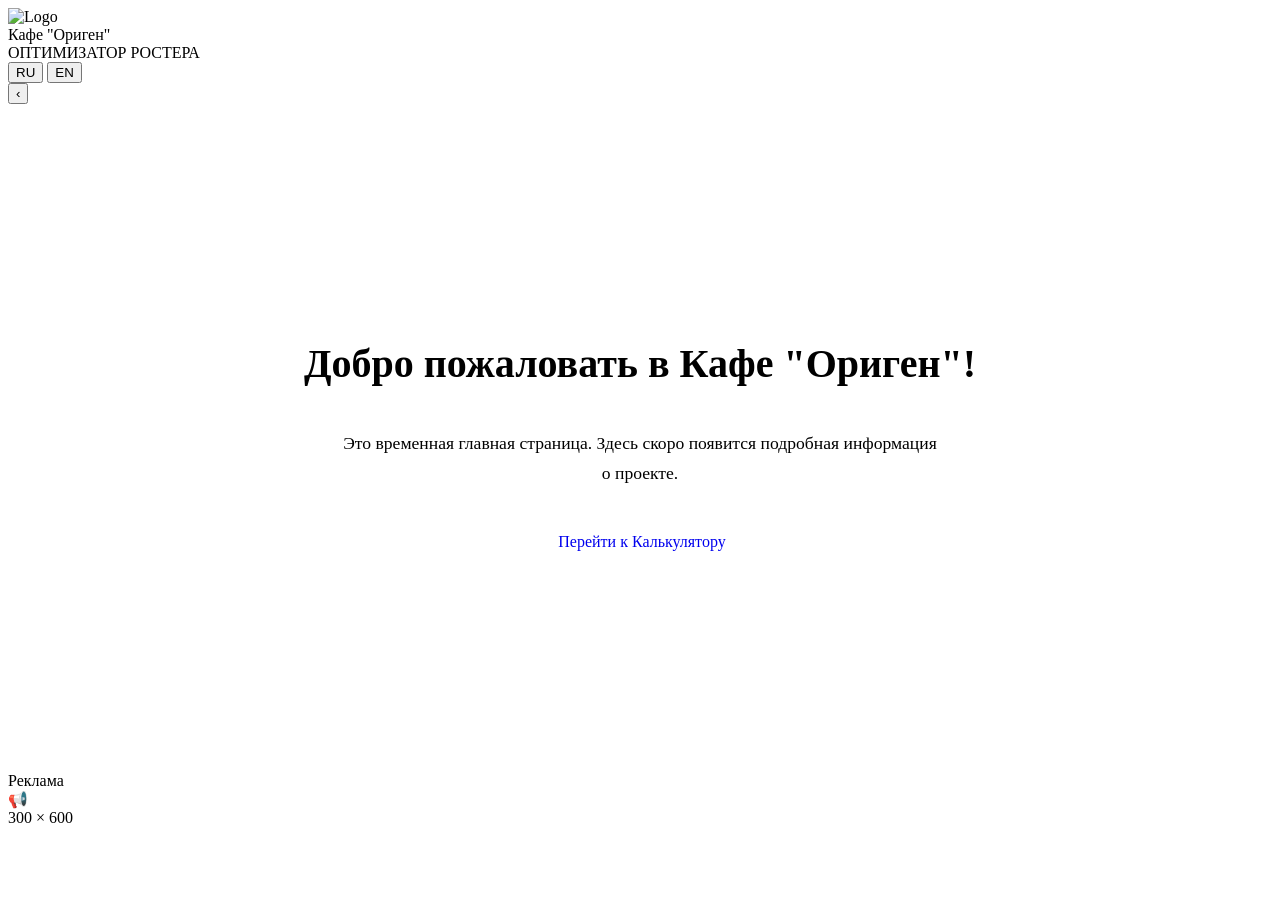
==== index.html @ 4a6a0296 "Add files via upload" ====
<!DOCTYPE html>
<html lang="ru">

<head>
    <meta charset="UTF-8">
    <meta name="viewport" content="width=device-width, initial-scale=1.0">
    <base href="./">
    <title>Кафе "Ориген" - Главная</title>

    <script>
        (function () {
            const isCollapsed = localStorage.getItem('sidebarCollapsed') === 'true';
            if (isCollapsed) {
                document.documentElement.classList.add('sidebar-collapsed');
            }
            const currentLang = localStorage.getItem('lang') || 'ru';
            document.documentElement.setAttribute('data-current-lang', currentLang);
        })();
    </script>

    <link rel="icon" type="image/x-icon" href="./assets/favicon/favicon.ico">
    <link rel="icon" type="image/png" sizes="96x96" href="./assets/favicon/favicon-96x96.png">
    <link rel="apple-touch-icon" href="./assets/favicon/apple-touch-icon.png">
    <link rel="manifest" href="./assets/favicon/site.webmanifest">

    <link rel="stylesheet" href="./css/variables.css">
    <link rel="stylesheet" href="./css/base.css">
    <link rel="stylesheet" href="./css/header.css">
    <link rel="stylesheet" href="./css/sidebar.css">
    <link rel="stylesheet" href="./css/main-content.css">
    <link rel="stylesheet" href="./css/panels.css">
    <link rel="stylesheet" href="./css/buttons.css">
    <link rel="stylesheet" href="./css/ad-sidebar.css">
    <link rel="stylesheet" href="./css/responsive.css">
</head>

<body>
    <div class="grain"></div>

    <header>
        <div class="header-inner">
            <div class="logo">
                <img src="./assets/images/main/logo.webp" alt="Logo" class="logo-img">
                <div class="logo-text">
                    <div class="logo-title" data-ui="site_title">Кафе "Ориген"</div>
                    <div class="logo-sub" data-ui="site_subtitle">ОПТИМИЗАТОР РОСТЕРА</div>
                </div>
            </div>
            <div class="lang-switcher">
                <button class="lang-btn" data-lang="ru">RU</button>
                <button class="lang-btn" data-lang="en">EN</button>
            </div>
        </div>
    </header>

    <button class="toggle-btn" id="toggleBtn">‹</button>

    <div id="sidebar-root"></div>

    <div class="main-wrapper" id="mainWrapper">
        <div class="content-area">
            <div class="panel full-panel"
                style="text-align: center; padding: 4rem 2rem; display: flex; flex-direction: column; align-items: center; justify-content: center; min-height: 60vh;">
                <h1 style="font-size: 2.5rem; margin-bottom: 1.5rem; color: var(--accent); font-weight: 800;"
                    data-ui="welcome_title">Добро пожаловать в Кафе "Ориген"!</h1>
                <p style="font-size: 1.1rem; color: var(--text2); line-height: 1.7; max-width: 600px; margin-bottom: 2rem;"
                    data-ui="welcome_text">Это временная главная страница. Здесь скоро появится подробная информация о
                    проекте.</p>
                <a href="calculator/index.html" class="btn-run"
                    style="width: auto; padding: 0.75rem 2rem; text-decoration: none; margin: 0;">
                    <img src="./assets/images/calculator/calculate.svg" alt="" class="btn-run-icon">
                    <span data-ui="btn_to_calculator">Перейти к Калькулятору</span>
                </a>
            </div>
        </div>
        <aside class="ad-sidebar">
            <div class="ad-title" data-ui="ad_title">Реклама</div>
            <div class="ad-placeholder">
                <div class="ad-placeholder-icon">📢</div>
                <div data-ui="ad_size">300 × 600</div>
            </div>
        </aside>
    </div>

    <script src="./js/common/sidebar-render.js"></script>
    <script src="./js/common/sidebar.js"></script>
    <script src="./js/common/localization.js"></script>

    <script>
        // Применяем переводы при загрузке
        function applyTranslationsManual() {
            const lang = localStorage.getItem('lang') || 'ru';
            document.documentElement.setAttribute('data-current-lang', lang);

            // Обновляем активную кнопку языка
            document.querySelectorAll('.lang-btn').forEach(function (btn) {
                btn.classList.toggle('active', btn.dataset.lang === lang);
            });

            // Переводим все элементы с data-ui
            if (window.t) {
                document.querySelectorAll('[data-ui]').forEach(el => {
                    const key = el.getAttribute('data-ui');
                    const translation = window.t(key);
                    if (translation) {
                        el.textContent = translation;
                    }
                });
            }

            // Перерендериваем сайдбар
            if (window.renderSidebar) {
                window.renderSidebar();
            }
        }

        applyTranslationsManual();

        // Обработчик переключения языка
        document.querySelectorAll('.lang-btn').forEach(function (btn) {
            btn.addEventListener('click', function () {
                localStorage.setItem('lang', btn.dataset.lang);
                applyTranslationsManual();
            });
        });
    </script>
</body>

</html>
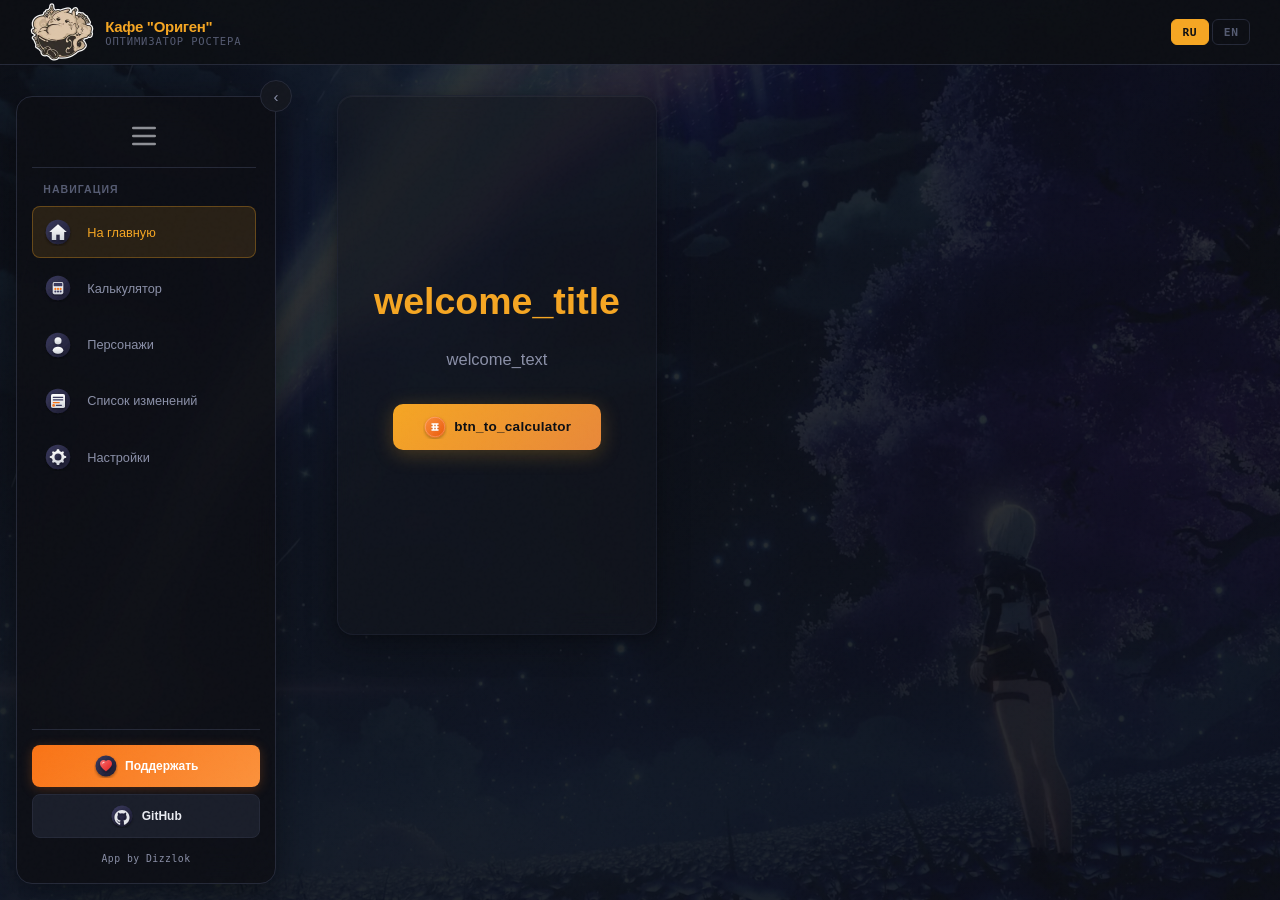
==== commit 64d50b74: "[v0.9.1] — 25.08.2026 Исправлен баг с путями нахождения корневой папки." ====
--- a/index.html
+++ b/index.html
@@ -4,17 +4,49 @@
 <head>
     <meta charset="UTF-8">
     <meta name="viewport" content="width=device-width, initial-scale=1.0">
-    <base href="./">
     <title>Кафе "Ориген" - Главная</title>
 
+    <!-- ДИНАМИЧЕСКИЙ BASE + ЗАЩИТА ОТ 404 -->
     <script>
         (function () {
+            const hostname = window.location.hostname;
+            const pathname = window.location.pathname;
+            let basePath = '/';
+
+            // 1. Определение окружения
+            if (hostname.includes('github.io')) {
+                const match = pathname.match(/^\/([^\/]+)\//);
+                basePath = match ? '/' + match[1] + '/' : '/';
+            } else if (hostname === 'localhost' || hostname === '127.0.0.1') {
+                basePath = '/';
+            } else if (window.location.protocol === 'file:') {
+                basePath = './';
+            }
+
+            // 2. Установка тега <base>
+            let baseTag = document.querySelector('base');
+            if (!baseTag) {
+                baseTag = document.createElement('base');
+                document.head.insertBefore(baseTag, document.head.firstChild);
+            }
+            baseTag.href = basePath;
+
+            // 3. Оригинальная инициализация состояния (сохранена)
             const isCollapsed = localStorage.getItem('sidebarCollapsed') === 'true';
             if (isCollapsed) {
                 document.documentElement.classList.add('sidebar-collapsed');
             }
             const currentLang = localStorage.getItem('lang') || 'ru';
             document.documentElement.setAttribute('data-current-lang', currentLang);
+
+            // 4. Авто-исправление абсолютных путей (спасает от 404 на GitHub Pages)
+            document.querySelectorAll('link[href^="/"], script[src^="/"], img[src^="/"], a[href^="/"], source[srcset^="/"]').forEach(el => {
+                const attr = el.hasAttribute('href') ? 'href' : (el.hasAttribute('src') ? 'src' : 'srcset');
+                const originalValue = el.getAttribute(attr);
+                if (originalValue && !originalValue.startsWith('http://') && !originalValue.startsWith('https://') && !originalValue.startsWith('data:')) {
+                    el.setAttribute(attr, basePath + originalValue.substring(1));
+                }
+            });
         })();
     </script>
 
@@ -92,12 +124,10 @@
             const lang = localStorage.getItem('lang') || 'ru';
             document.documentElement.setAttribute('data-current-lang', lang);
 
-            // Обновляем активную кнопку языка
             document.querySelectorAll('.lang-btn').forEach(function (btn) {
                 btn.classList.toggle('active', btn.dataset.lang === lang);
             });
 
-            // Переводим все элементы с data-ui
             if (window.t) {
                 document.querySelectorAll('[data-ui]').forEach(el => {
                     const key = el.getAttribute('data-ui');
@@ -108,7 +138,6 @@
                 });
             }
 
-            // Перерендериваем сайдбар
             if (window.renderSidebar) {
                 window.renderSidebar();
             }
@@ -116,7 +145,6 @@
 
         applyTranslationsManual();
 
-        // Обработчик переключения языка
         document.querySelectorAll('.lang-btn').forEach(function (btn) {
             btn.addEventListener('click', function () {
                 localStorage.setItem('lang', btn.dataset.lang);
--- a/css/variables.css
+++ b/css/variables.css
@@ -0,0 +1,19 @@
+:root {
+    --bg:        #0d0f14;
+    --bg2:       #13161e;
+    --bg3:       #1a1e2a;
+    --border:    #252938;
+    --border2:   #2e3347;
+    --accent:    #f5a623;
+    --accent2:   #e8883a;
+    --text:      #e8eaf0;
+    --text2:     #8b90a8;
+    --text3:     #555b72;
+    --green:     #4ade80;
+    --red:       #f87171;
+    --blue:      #60a5fa;
+    --radius:    10px;
+    --radius-lg: 16px;
+    --mono:      'DM Mono', monospace;
+    --sans:      'Syne', sans-serif;
+}
--- a/css/base.css
+++ b/css/base.css
@@ -0,0 +1,37 @@
+*, *::before, *::after { 
+    box-sizing: border-box; 
+    margin: 0; 
+    padding: 0; 
+}
+
+html { 
+    font-size: 15px; 
+}
+
+body {
+    font-family: var(--sans);
+    background: var(--bg);
+    color: var(--text);
+    min-height: 100vh;
+    overflow-x: hidden;
+    position: relative;
+}
+
+.grain {
+    position: fixed; 
+    inset: 0; 
+    pointer-events: none; 
+    z-index: 999;
+    background-image: url("data:image/svg+xml,%3Csvg viewBox='0 0 256 256' xmlns='http://www.w3.org/2000/svg'%3E%3Cfilter id='noise'%3E%3CfeTurbulence type='fractalNoise' baseFrequency='0.9' numOctaves='4' stitchTiles='stitch'/%3E%3C/filter%3E%3Crect width='100%25' height='100%25' filter='url(%23noise)' opacity='0.04'/%3E%3C/svg%3E");
+    opacity: 0.4;
+}
+
+body::before {
+    content: '';
+    position: fixed;
+    inset: 0;
+    z-index: -1;
+    background: 
+        linear-gradient(rgba(13, 15, 20, 0.85), rgba(13, 15, 20, 0.9)),
+        url('../assets/images/main/bg.avif') center/cover no-repeat;
+}
--- a/css/header.css
+++ b/css/header.css
@@ -0,0 +1,139 @@
+header {
+    position: sticky; 
+    top: 0; 
+    z-index: 100;
+    background: rgba(13,15,20,0.88);
+    backdrop-filter: blur(16px);
+    border-bottom: 1px solid var(--border);
+}
+
+.header-inner {
+    max-width: 1300px; 
+    margin: 0 auto; 
+    padding: 0 2rem;
+    display: flex; 
+    align-items: center; 
+    justify-content: space-between; 
+    height: 64px;
+}
+
+.logo { 
+    display: flex; 
+    align-items: center; 
+    gap: 0.75rem; 
+}
+
+.logo-img {
+    width: 64px;
+    height: 64px;
+    border-radius: 8px;
+    object-fit: cover;
+}
+
+.logo-title { 
+    font-size: 1rem; 
+    font-weight: 800; 
+    letter-spacing: -0.02em; 
+    color: var(--accent); 
+}
+
+.logo-sub { 
+    font-size: 0.7rem; 
+    color: var(--text3); 
+    font-family: var(--mono); 
+    letter-spacing: 0.08em; 
+    text-transform: uppercase; 
+}
+
+.tabs { 
+    display: flex; 
+    gap: 0.25rem; 
+}
+
+.tab {
+    font-family: var(--sans); 
+    font-size: 0.85rem; 
+    font-weight: 600;
+    padding: 0.4rem 1rem; 
+    border-radius: 6px; 
+    border: none;
+    background: transparent; 
+    color: var(--text2); 
+    cursor: pointer; 
+    transition: all 0.15s;
+}
+
+.tab:hover { 
+    color: var(--text); 
+    background: var(--bg3); 
+}
+
+.tab.active { 
+    background: var(--bg3); 
+    color: var(--accent); 
+}
+
+.tab-content { 
+    display: none; 
+    animation: fadeIn 0.2s ease; 
+}
+
+.tab-content.active { 
+    display: block; 
+}
+
+@keyframes fadeIn { 
+    from { 
+        opacity: 0; 
+        transform: translateY(6px); 
+    } 
+    to { 
+        opacity: 1; 
+        transform: none; 
+    } 
+}
+
+/* ── ПЕРЕКЛЮЧАТЕЛЬ ЯЗЫКА ─────────────────────────────── */
+.lang-switcher {
+    display: flex;
+    gap: 0.25rem;
+    margin-left: 1rem;
+}
+
+.lang-btn {
+    font-family: var(--mono);
+    font-size: 0.75rem;
+    font-weight: 700;
+    padding: 0.35rem 0.7rem;
+    border-radius: 6px;
+    border: 1px solid var(--border);
+    background: transparent;
+    color: var(--text3);
+    cursor: pointer;
+    transition: all 0.15s;
+    letter-spacing: 0.05em;
+}
+
+.lang-btn:hover {
+    color: var(--text);
+    background: var(--bg3);
+    border-color: var(--border2);
+}
+
+.lang-btn.active {
+    background: var(--accent);
+    color: #0d0f14;
+    border-color: var(--accent);
+}
+
+/* Адаптивность для мобильных */
+@media (max-width: 768px) {
+    .lang-switcher {
+        margin-left: 0.5rem;
+    }
+
+    .lang-btn {
+        padding: 0.25rem 0.5rem;
+        font-size: 0.7rem;
+    }
+}
--- a/css/sidebar.css
+++ b/css/sidebar.css
@@ -0,0 +1,237 @@
+:root {
+    --sidebar-width: 260px;
+    --sidebar-padding: 1rem;
+    --main-margin-left: 292px;
+    --toggle-btn-left: 260px;
+    --toggle-btn-rotate: 0deg;
+}
+
+html.sidebar-collapsed {
+    --sidebar-width: 70px;
+    --sidebar-padding: 1rem 0.5rem;
+    --main-margin-left: 102px;
+    --toggle-btn-left: 90px;
+    --toggle-btn-rotate: 180deg;
+}
+
+.side-nav {
+    position: fixed;
+    left: 16px;
+    top: 96px;
+    width: var(--sidebar-width);
+    height: calc(100vh - 112px);
+    background: rgba(13, 15, 20, 0.85);
+    backdrop-filter: blur(16px);
+    -webkit-backdrop-filter: blur(16px);
+    border: 1px solid var(--border);
+    border-radius: 16px;
+    padding: var(--sidebar-padding);
+    z-index: 50;
+    box-shadow: 0 8px 32px rgba(0, 0, 0, 0.4);
+    transition: width 0.3s cubic-bezier(0.4, 0, 0.2, 1), padding 0.3s cubic-bezier(0.4, 0, 0.2, 1);
+    display: flex;
+    flex-direction: column;
+    overflow: hidden;
+}
+
+html.sidebar-collapsed .side-nav .side-nav-section-title,
+html.sidebar-collapsed .side-nav .side-nav-link-text,
+html.sidebar-collapsed .side-nav-footer .boosty-btn-text,
+html.sidebar-collapsed .side-nav-footer .github-btn-text {
+    display: none;
+}
+
+html.sidebar-collapsed .side-nav .side-nav-links a {
+    padding: 0.75rem;
+    justify-content: center;
+    gap: 0;
+}
+
+.side-nav-scroll {
+    flex: 1;
+    overflow-y: auto;
+    overflow-x: hidden;
+    padding-right: 4px;
+    scrollbar-width: thin;
+    scrollbar-color: var(--border2) transparent;
+}
+
+.side-nav-scroll::-webkit-scrollbar {
+    width: 6px;
+}
+
+.side-nav-scroll::-webkit-scrollbar-track {
+    background: transparent;
+}
+
+.side-nav-scroll::-webkit-scrollbar-thumb {
+    background: var(--border2);
+    border-radius: 4px;
+}
+
+.side-nav-footer {
+    flex-shrink: 0;
+    padding-top: 1rem;
+    margin-top: auto;
+    border-top: 1px solid var(--border);
+    display: flex;
+    flex-direction: column;
+    gap: 0.5rem;
+}
+
+.side-nav-header {
+    display: flex;
+    align-items: center;
+    justify-content: center;
+    padding: 0.5rem 0 1rem;
+    border-bottom: 1px solid var(--border);
+    margin-bottom: 1rem;
+}
+
+.lines-icon {
+    width: 100%;
+    max-width: 120px;
+    height: 32px;
+    object-fit: contain;
+    opacity: 0.6;
+}
+
+.side-nav-section {
+    margin-bottom: 1.5rem;
+}
+
+.side-nav-section-title {
+    font-size: 0.7rem;
+    font-weight: 700;
+    letter-spacing: 0.1em;
+    text-transform: uppercase;
+    color: var(--text3);
+    margin-bottom: 0.75rem;
+    padding-left: 0.75rem;
+    white-space: nowrap;
+    overflow: hidden;
+}
+
+.side-nav-links {
+    list-style: none;
+    display: flex;
+    flex-direction: column;
+    gap: 0.25rem;
+}
+
+.side-nav-links a {
+    display: flex;
+    align-items: center;
+    gap: 1rem;
+    padding: 0.75rem 0.75rem;
+    color: var(--text2);
+    text-decoration: none;
+    border-radius: 8px;
+    transition: all 0.2s;
+    font-size: 0.85rem;
+    font-weight: 500;
+    cursor: pointer;
+    border: 1px solid transparent;
+    white-space: nowrap;
+}
+
+.side-nav-links a:hover {
+    background: rgba(255, 255, 255, 0.05);
+    color: var(--text);
+    border-color: var(--border);
+}
+
+.side-nav-links a.active {
+    background: rgba(245, 166, 35, 0.12);
+    color: var(--accent);
+    border-color: rgba(245, 166, 35, 0.3);
+    cursor: default;
+}
+
+.nav-icon {
+    width: 28px;
+    height: 28px;
+    flex-shrink: 0;
+    object-fit: contain;
+    filter: none;
+}
+
+.toggle-btn {
+    position: fixed;
+    left: var(--toggle-btn-left);
+    top: 80px;
+    width: 32px;
+    height: 32px;
+    background: var(--bg2);
+    border: 1px solid var(--border);
+    border-radius: 50%;
+    color: var(--text2);
+    font-size: 1rem;
+    cursor: pointer;
+    display: flex;
+    align-items: center;
+    justify-content: center;
+    transition: left 0.3s cubic-bezier(0.4, 0, 0.2, 1), transform 0.3s cubic-bezier(0.4, 0, 0.2, 1);
+    transform: rotate(var(--toggle-btn-rotate));
+    z-index: 150;
+}
+
+.toggle-btn:hover {
+    background: var(--bg3);
+    color: var(--text);
+    border-color: var(--accent);
+}
+
+.app-credits {
+    font-size: 0.65rem;
+    color: var(--text2);
+    font-family: var(--mono);
+    text-align: center;
+    padding: 0.5rem 0 0.25rem;
+    letter-spacing: 0.05em;
+}
+
+/* ═══════════════════════════════════════════════════════
+   TOOLTIP ДЛЯ СВЁРНУТОГО САЙДБАРА
+   ═══════════════════════════════════════════════════════ */
+
+html.sidebar-collapsed .side-nav-links a,
+html.sidebar-collapsed .boosty-btn,
+html.sidebar-collapsed .github-btn {
+    position: relative;
+}
+
+html.sidebar-collapsed .side-nav-links a::after,
+html.sidebar-collapsed .boosty-btn::after,
+html.sidebar-collapsed .github-btn::after {
+    content: attr(data-tooltip);
+    position: absolute;
+    left: calc(100% + 12px);
+    top: 50%;
+    transform: translateY(-50%);
+    background: rgba(13, 15, 20, 0.95);
+    color: var(--text);
+    padding: 0.5rem 0.75rem;
+    border-radius: 6px;
+    font-size: 0.8rem;
+    font-weight: 500;
+    white-space: nowrap;
+    opacity: 0;
+    pointer-events: none;
+    transition: opacity 0.2s ease;
+    border: 1px solid var(--border);
+    box-shadow: 0 4px 12px rgba(0, 0, 0, 0.3);
+    z-index: 1000;
+}
+
+html.sidebar-collapsed .side-nav-links a:hover::after,
+html.sidebar-collapsed .boosty-btn:hover::after,
+html.sidebar-collapsed .github-btn:hover::after {
+    opacity: 1;
+}
+
+/* РАЗРЕШАЕМ ВЫХОД ЗА ГРАНИЦЫ ТОЛЬКО В СВЁРНУТОМ РЕЖИМЕ */
+html.sidebar-collapsed .side-nav,
+html.sidebar-collapsed .side-nav-scroll {
+    overflow: visible !important;
+}
--- a/css/main-content.css
+++ b/css/main-content.css
@@ -0,0 +1,95 @@
+/* Основная обёртка калькулятора: две колонки */
+.main-wrapper {
+    margin-left: var(--main-margin-left, 292px);
+    padding: 2rem 3rem;
+    max-width: 100%;
+    transition: margin-left 0.3s cubic-bezier(0.4, 0, 0.2, 1);
+}
+
+.content-area {
+    display: grid;
+    grid-template-columns: 320px 1fr;
+    gap: 1.5rem;
+    align-items: start;
+}
+
+/* Левая колонка: панель настроек (фиксированная ширина) */
+.settings-panel {
+    position: sticky;
+    top: 96px;
+}
+
+/* Правая колонка: табы и контент (резиновая) */
+.right-area {
+    min-width: 0;
+}
+
+/* Внутренние табы (Оптимизатор / Блюда / Персонажи) */
+.tabs-inner {
+    display: flex;
+    gap: 0.25rem;
+    margin-bottom: 1.25rem;
+    padding-bottom: 0.75rem;
+    border-bottom: 1px solid var(--border);
+}
+
+.tab-inner {
+    font-family: var(--sans);
+    font-size: 0.85rem;
+    font-weight: 600;
+    padding: 0.4rem 1rem;
+    border-radius: 6px;
+    border: none;
+    background: transparent;
+    color: var(--text2);
+    cursor: pointer;
+    transition: all 0.15s;
+}
+
+.tab-inner:hover {
+    color: var(--text);
+    background: var(--bg3);
+}
+
+.tab-inner.active {
+    background: var(--bg3);
+    color: var(--accent);
+}
+
+/* Контент внутренних табов */
+.tab-content-inner {
+    display: none;
+    animation: fadeIn 0.2s ease;
+}
+
+.tab-content-inner.active {
+    display: block;
+}
+
+@keyframes fadeIn {
+    from {
+        opacity: 0;
+        transform: translateY(6px);
+    }
+
+    to {
+        opacity: 1;
+        transform: none;
+    }
+}
+
+/* Заголовки внутри табов */
+.results-header,
+.dishes-header,
+.characters-header {
+    display: flex;
+    align-items: center;
+    justify-content: space-between;
+    margin-bottom: 1.25rem;
+}
+
+.results-header .panel-title,
+.dishes-header .panel-title,
+.characters-header .panel-title {
+    margin-bottom: 0;
+}
--- a/css/panels.css
+++ b/css/panels.css
@@ -0,0 +1,221 @@
+.panel {
+    background: rgba(19, 22, 30, 0.6);
+    backdrop-filter: blur(12px);
+    -webkit-backdrop-filter: blur(12px);
+    border: 1px solid rgba(37, 41, 56, 0.5);
+    border-radius: var(--radius-lg);
+    padding: 1.5rem;
+    box-shadow:
+        0 8px 32px rgba(0, 0, 0, 0.3),
+        0 2px 8px rgba(0, 0, 0, 0.2),
+        inset 0 1px 0 rgba(255, 255, 255, 0.05);
+}
+
+.full-panel {
+    width: 100%;
+}
+
+.panel:hover {
+    box-shadow:
+        0 12px 40px rgba(0, 0, 0, 0.4),
+        0 4px 12px rgba(0, 0, 0, 0.3),
+        inset 0 1px 0 rgba(255, 255, 255, 0.08);
+    transition: box-shadow 0.3s ease;
+}
+
+.panel-title {
+    font-size: 0.75rem;
+    font-weight: 700;
+    letter-spacing: 0.1em;
+    text-transform: uppercase;
+    color: var(--text3);
+    margin-bottom: 1.25rem;
+}
+
+.panel-header {
+    display: flex;
+    align-items: center;
+    justify-content: space-between;
+    margin-bottom: 1.25rem;
+}
+
+.panel-header .panel-title {
+    margin-bottom: 0;
+}
+
+.panel-hint {
+    font-size: 0.75rem;
+    color: var(--text3);
+    font-family: var(--mono);
+}
+
+.optimizer-grid {
+    display: grid;
+    grid-template-columns: 320px 1fr;
+    gap: 1.5rem;
+    align-items: start;
+}
+
+.field-group {
+    margin-bottom: 1rem;
+}
+
+.field-group label {
+    display: block;
+    font-size: 0.75rem;
+    font-weight: 600;
+    color: var(--text2);
+    margin-bottom: 0.35rem;
+    letter-spacing: 0.04em;
+}
+
+.field-hint {
+    font-size: 0.7rem;
+    color: var(--text3);
+    font-family: var(--mono);
+    margin-top: 0.25rem;
+    display: block;
+}
+
+input[type="text"],
+input[type="number"],
+select {
+    width: 100%;
+    background: rgba(26, 30, 42, 0.6);
+    backdrop-filter: blur(8px);
+    -webkit-backdrop-filter: blur(8px);
+    border: 1px solid rgba(46, 51, 71, 0.5);
+    border-radius: var(--radius);
+    color: var(--text);
+    font-family: var(--mono);
+    font-size: 0.85rem;
+    padding: 0.5rem 0.75rem;
+    transition: all 0.15s;
+    outline: none;
+    box-shadow: inset 0 2px 4px rgba(0, 0, 0, 0.2);
+}
+
+input:focus,
+select:focus {
+    border-color: var(--accent);
+    box-shadow:
+        inset 0 2px 4px rgba(0, 0, 0, 0.2),
+        0 0 0 3px rgba(245, 166, 35, 0.1);
+}
+
+input[type="checkbox"] {
+    width: auto;
+    accent-color: var(--accent);
+    cursor: pointer;
+    transform: scale(1.3);
+    outline: none;
+    box-shadow: none;
+}
+
+input[type="checkbox"]:focus {
+    outline: none;
+    box-shadow: none;
+}
+
+select option {
+    background: var(--bg3);
+}
+
+.roster-summary {
+    margin-top: 1rem;
+    padding-top: 1rem;
+    border-top: 1px solid var(--border);
+    font-family: var(--mono);
+    font-size: 0.75rem;
+    color: var(--text3);
+    line-height: 1.9;
+}
+
+.roster-summary span {
+    color: var(--accent);
+    font-weight: 500;
+}
+
+.support-section {
+    margin-top: 1.5rem;
+    padding-top: 1rem;
+    border-top: 1px solid var(--border);
+}
+
+.credits {
+    font-size: 0.72rem;
+    color: var(--text3);
+    text-align: center;
+    margin: 0;
+}
+
+.credits a {
+    color: var(--accent);
+    text-decoration: none;
+}
+
+.credits a:hover {
+    text-decoration: underline;
+}
+
+.char-stats {
+    display: flex;
+    gap: 1rem;
+}
+
+.stat-badge {
+    display: flex;
+    align-items: center;
+    gap: 0.4rem;
+    padding: 0.3rem 0.75rem;
+    background: rgba(26, 30, 42, 0.6);
+    border: 1px solid rgba(46, 51, 71, 0.5);
+    border-radius: 6px;
+    font-size: 0.75rem;
+}
+
+.stat-value {
+    font-family: var(--mono);
+    font-weight: 700;
+    color: var(--accent);
+}
+
+.stat-label {
+    color: var(--text3);
+}
+
+.char-skill-desc {
+    font-size: 0.75rem;
+    color: var(--text3);
+    line-height: 1.5;
+    margin-bottom: 1rem;
+    min-height: 40px;
+    white-space: normal;
+}
+
+.credits-label {
+    color: var(--text2);
+}
+
+.credits a {
+    color: var(--accent);
+    text-decoration: none;
+}
+
+.credits a:hover {
+    text-decoration: underline;
+}
+
+.panel-title {
+    display: flex;
+    align-items: center;
+    gap: 0.5rem;
+}
+
+.panel-title-icon {
+    width: 48px;
+    height: 48px;
+    object-fit: contain;
+    flex-shrink: 0;
+    filter: drop-shadow(0 0 4px rgba(245, 166, 35, 0.4));
+}
--- a/css/buttons.css
+++ b/css/buttons.css
@@ -0,0 +1,132 @@
+.btn-run {
+    width: 100%; 
+    margin-top: 1.25rem;
+    background: linear-gradient(135deg, var(--accent), var(--accent2));
+    border: none; 
+    border-radius: var(--radius); 
+    color: #0d0f14;
+    font-family: var(--sans); 
+    font-size: 0.9rem; 
+    font-weight: 800;
+    padding: 0.75rem; 
+    cursor: pointer; 
+    letter-spacing: 0.02em;
+    display: flex; 
+    align-items: center; 
+    justify-content: center; 
+    gap: 0.5rem;
+    transition: opacity 0.15s, transform 0.1s; 
+    box-shadow: 0 4px 20px rgba(245,166,35,0.25);
+}
+
+.btn-run:hover { 
+    opacity: 0.9; 
+    transform: translateY(-1px); 
+}
+
+.btn-run:active { 
+    transform: translateY(0); 
+}
+
+.btn-run-icon {
+    width: 24px;
+    height: 24px;
+    flex-shrink: 0;
+    object-fit: contain;
+    filter: none;
+}
+
+.btn-bulk {
+    font-family: var(--mono); 
+    font-size: 0.72rem; 
+    font-weight: 500;
+    padding: 0.35rem 0.75rem; 
+    border-radius: 6px; 
+    cursor: pointer;
+    border: 1px solid var(--border2); 
+    background: var(--bg3);
+    color: var(--text2); 
+    transition: all 0.15s; 
+    white-space: nowrap;
+}
+
+.btn-bulk:hover { 
+    border-color: var(--accent); 
+    color: var(--accent); 
+}
+
+.btn-bulk.active { 
+    border-color: var(--accent); 
+    color: var(--accent); 
+    background: rgba(245,166,35,0.08); 
+}
+
+.bulk-actions {
+    display: flex;
+    gap: 0.5rem;
+}
+
+.boosty-btn,
+.github-btn {
+    display: flex;
+    align-items: center;
+    justify-content: center;
+    gap: 0.5rem;
+    width: 100%;
+    padding: 0.6rem;
+    border-radius: 8px;
+    font-weight: 700;
+    font-size: 0.8rem;
+    text-decoration: none;
+    transition: all 0.2s;
+    white-space: nowrap;
+}
+
+.boosty-btn {
+    background: linear-gradient(135deg, #f97316, #fb923c);
+    color: white;
+    box-shadow: 0 2px 12px rgba(249, 115, 22, 0.25);
+}
+
+.boosty-btn:hover {
+    transform: translateY(-2px);
+    box-shadow: 0 4px 16px rgba(249, 115, 22, 0.35);
+}
+
+.github-btn {
+    background: var(--bg3);
+    border: 1px solid var(--border);
+    color: var(--text);
+}
+
+.github-btn:hover {
+    background: var(--border);
+    border-color: var(--text2);
+}
+
+.boosty-btn-icon,
+.github-btn-icon {
+    width: 24px;
+    height: 24px;
+    flex-shrink: 0;
+    object-fit: contain;
+    filter: none;
+}
+
+.side-nav.collapsed .boosty-btn,
+.side-nav.collapsed .github-btn {
+    padding: 0.6rem;
+    justify-content: center;
+    gap: 0;
+}
+
+.side-nav.collapsed .boosty-btn-text,
+.side-nav.collapsed .github-btn-text {
+    display: none;
+}
+
+.side-nav.collapsed .boosty-btn-icon,
+.side-nav.collapsed .github-btn-icon {
+    width: 24px;
+    height: 24px;
+}
--- a/css/ad-sidebar.css
+++ b/css/ad-sidebar.css
@@ -0,0 +1,51 @@
+.ad-sidebar {
+    display: none;
+    position: sticky;
+    top: 96px;
+    background: rgba(13, 15, 20, 0.85);
+    backdrop-filter: blur(16px);
+    -webkit-backdrop-filter: blur(16px);
+    border: 1px solid var(--border);
+    border-radius: 16px;
+    padding: 1.5rem;
+    text-align: center;
+    box-shadow: 0 8px 32px rgba(0, 0, 0, 0.4);
+    z-index: 40;
+}
+
+.ad-title {
+    font-size: 0.7rem;
+    font-weight: 700;
+    letter-spacing: 0.1em;
+    text-transform: uppercase;
+    color: var(--text3);
+    margin-bottom: 1rem;
+}
+
+.ad-placeholder {
+    width: 100%;
+    height: 600px;
+    background: var(--bg3);
+    border: 1px dashed var(--border2);
+    border-radius: 8px;
+    display: flex;
+    align-items: center;
+    justify-content: center;
+    color: var(--text3);
+    font-family: var(--mono);
+    font-size: 0.8rem;
+    flex-direction: column;
+    gap: 0.5rem;
+}
+
+.ad-placeholder-icon { 
+    font-size: 2rem; 
+    opacity: 0.5; 
+}
+
+.ad-footer {
+    margin-top: 1rem;
+    font-size: 0.7rem;
+    color: var(--text3);
+    font-family: var(--mono);
+}
--- a/css/responsive.css
+++ b/css/responsive.css
@@ -0,0 +1,27 @@
+/* Адаптивность для планшетов и мобильных */
+@media (max-width: 1100px) {
+    .side-nav {
+        display: none;
+    }
+
+    .toggle-btn {
+        display: none;
+    }
+
+    .main-wrapper {
+        margin-left: 0;
+        max-width: 100%;
+        padding: 2rem;
+    }
+}
+
+/* На планшетах — одна колонка */
+@media (max-width: 900px) {
+    .content-area {
+        grid-template-columns: 1fr;
+    }
+
+    .settings-panel {
+        position: static;
+    }
+}
